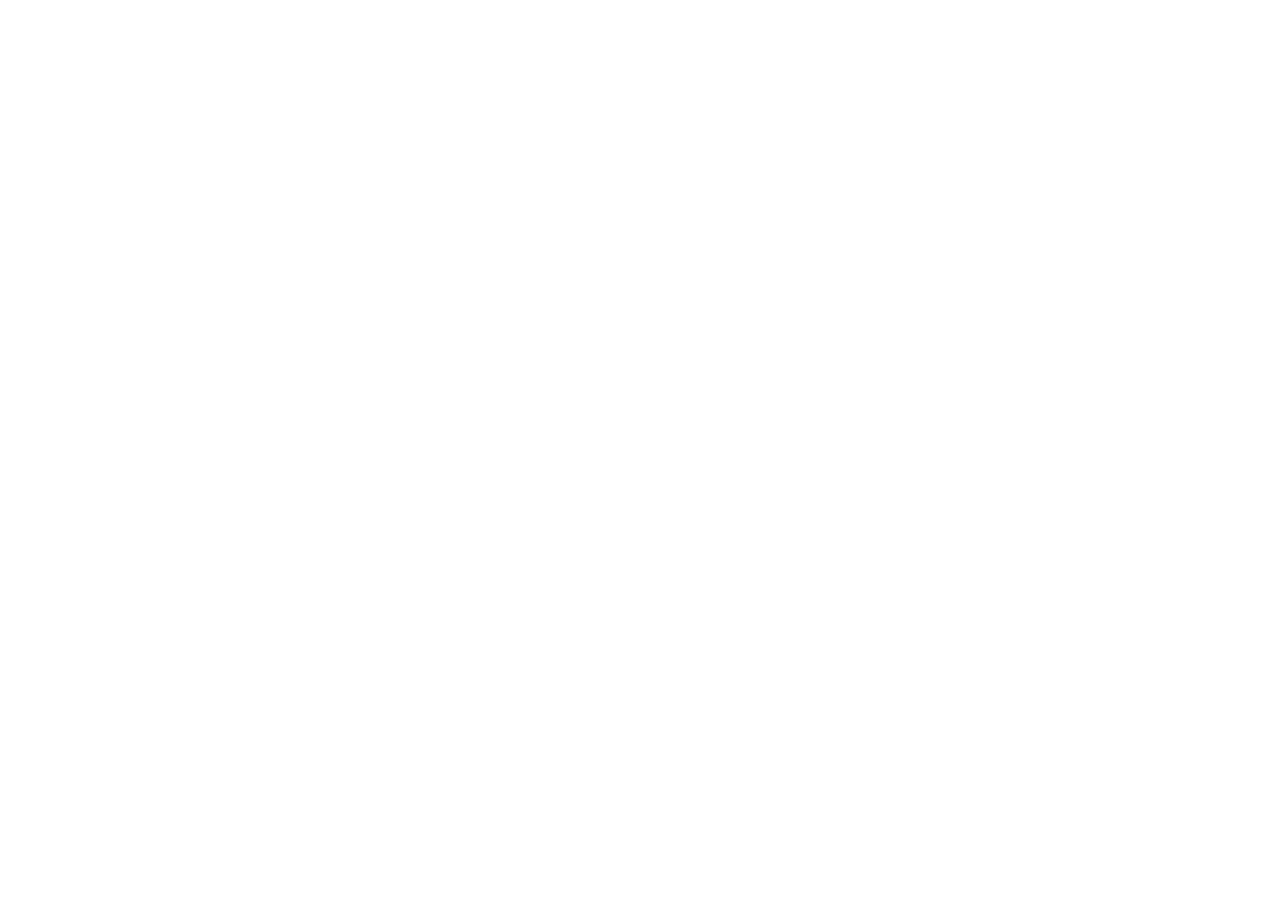
==== index.html @ afcf3399 "create repository" ====
<!DOCTYPE html>
<html lang="en">
  <head>
    <meta charset="UTF-8" />
    <meta http-equiv="X-UA-Compatible" content="IE=edge" />
    <meta name="viewport" content="width=device-width, initial-scale=1.0" />
    <meta name="robots" content="noindex, nofollow" />
    <link href="css/style_general.css" rel="stylesheet" />
    <title>Silfen productlist</title>
  </head>
  <body>
    <header></header>
    <main></main>
    <footer></footer>
    <script src="productlist.js"></script>
  </body>
</html>
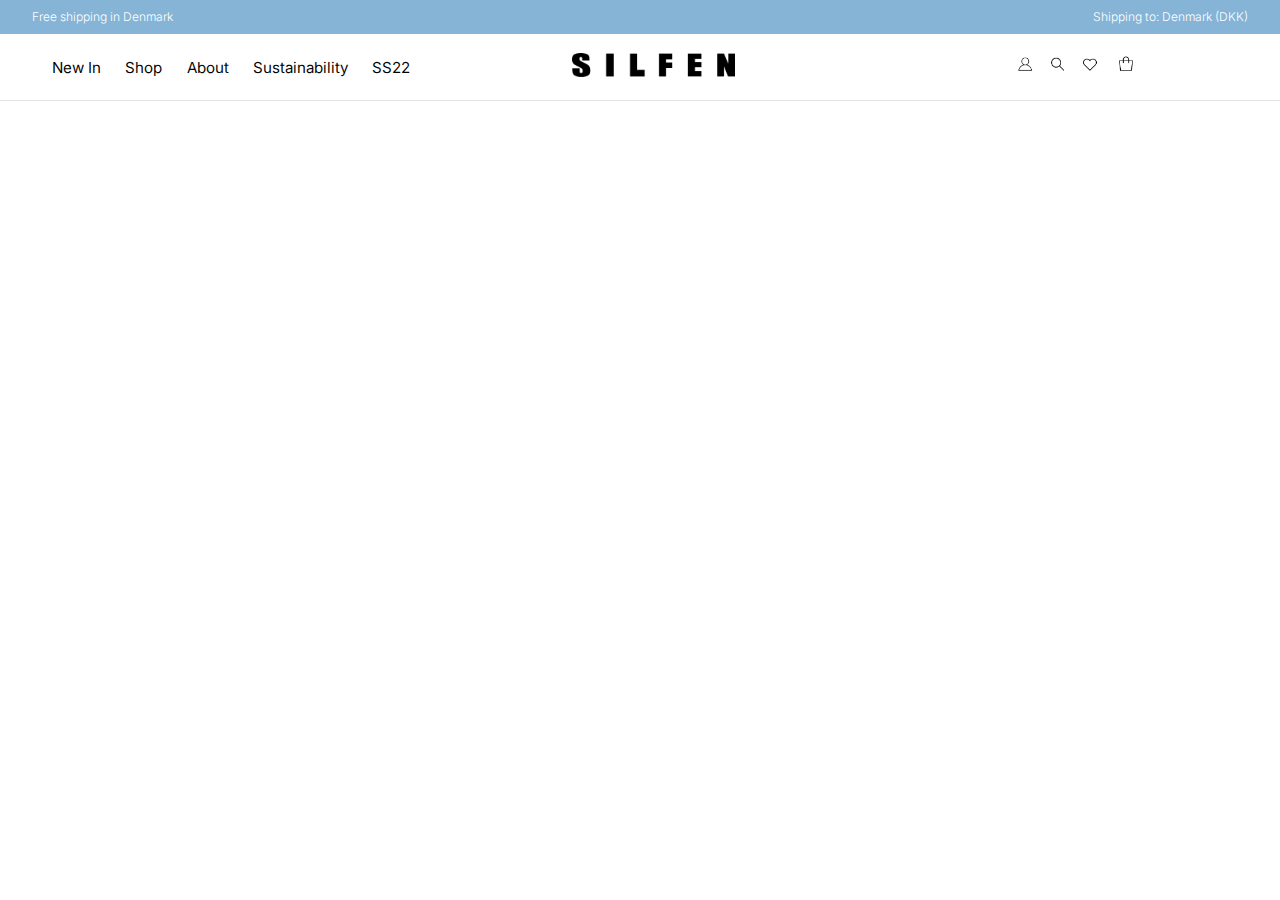
==== commit 4c538ad3: "header styling and html" ====
--- a/index.html
+++ b/index.html
@@ -5,13 +5,45 @@
     <meta http-equiv="X-UA-Compatible" content="IE=edge" />
     <meta name="viewport" content="width=device-width, initial-scale=1.0" />
     <meta name="robots" content="noindex, nofollow" />
-    <link href="css/style_general.css" rel="stylesheet" />
+    <link href="css/style.css" rel="stylesheet" />
     <title>Silfen productlist</title>
   </head>
   <body>
-    <header></header>
+    <header>
+      <div id="announcements-bar">
+        <p>Free shipping in Denmark</p>
+        <p>Shipping to: Denmark (DKK)</p>
+      </div>
+      <nav>
+        <ul id="navigation">
+          <li><a href="#">New In</a></li>
+          <li><a href="index.html">Shop</a></li>
+          <li><a href="#">About</a></li>
+          <li><a href="sustainability.html">Sustainability</a></li>
+          <li><a href="#">SS22</a></li>
+        </ul>
+        <ul>
+          <li>
+            <img
+              id="silfen-logo"
+              src="images/silfen-logo.png"
+              alt="silfen_logo"
+            />
+          </li>
+        </ul>
+        <ul class="secondpartnav">
+          <li>
+            <img
+              id="secondpartnav"
+              src="images/secondpartnav.png"
+              alt="placeholder-nav-image"
+            />
+          </li>
+        </ul>
+      </nav>
+    </header>
     <main></main>
     <footer></footer>
-    <script src="productlist.js"></script>
+    <script src="script-files/productlist.js"></script>
   </body>
 </html>
--- a/css/style.css
+++ b/css/style.css
@@ -0,0 +1,91 @@
+@import url("https://fonts.googleapis.com/css2?family=Inter:wght@100;200;300;400;500;600;700;800;900&display=swap");
+
+/* general styling */
+html,
+body,
+div {
+  margin: 0;
+  padding: 0;
+  border: 0;
+  font-size: 100%;
+}
+
+nav ul li a {
+  text-decoration: none;
+}
+
+body {
+  font-family: "Inter";
+  font-weight: 300;
+}
+
+/* header styling */
+
+header #announcements-bar {
+  color: #ffffff;
+  background: #85b4d7;
+  height: 20px;
+  padding: 7px 0 !important;
+  padding-top: 7px !important;
+  padding-right: 0px !important;
+  padding-bottom: 7px !important;
+  padding-left: 0px !important;
+  line-height: 20px !important;
+  font-size: 0.75rem !important;
+  color: #ffffff !important;
+  vertical-align: top;
+  display: flex;
+  justify-content: space-between;
+}
+
+header #announcements-bar p {
+  margin: 0;
+  padding-left: 2rem;
+  padding-right: 2rem;
+}
+
+header nav {
+  min-height: 55px;
+  outline-width: 0 0 1px 0;
+  border-bottom: 1px solid rgba(0, 0, 0, 0.11);
+  display: grid;
+  grid-template-columns: 33% 33% 33%;
+}
+
+nav ul {
+  display: flex;
+  list-style: none;
+  align-items: center;
+  justify-content: space-around;
+}
+
+nav ul img {
+  max-height: 1.5rem;
+  padding: 0.2rem;
+}
+
+li {
+  font-size: 0.95rem;
+  font-weight: 380;
+  color: black;
+}
+
+/* links styling */
+a:link {
+  color: initial;
+}
+
+a:visited {
+  color: initial;
+}
+
+a:hover {
+  color: initial;
+  border-bottom: 2px solid rgb(0, 0, 0);
+}
+
+a:active {
+  color: initial;
+}
+
+/* main styling */
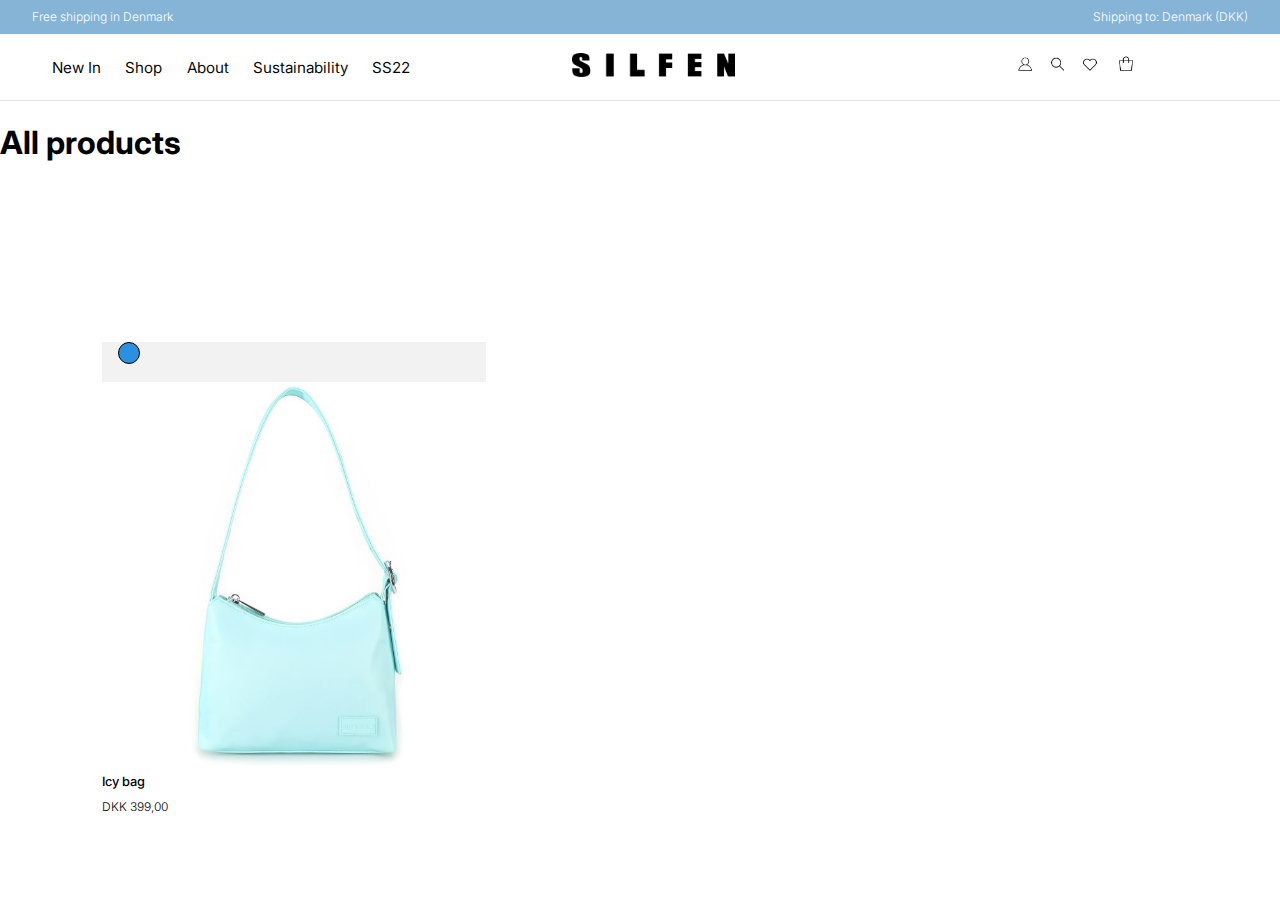
==== commit 25cea147: "creating basics for productlist products" ====
--- a/index.html
+++ b/index.html
@@ -42,7 +42,25 @@
         </ul>
       </nav>
     </header>
-    <main></main>
+    <main>
+      <h1>All products</h1>
+      <div id="product-list-view">
+        <div class="single-product">
+          <div class="product-color-bar">
+            <div class="color-circle"></div>
+          </div>
+          <img
+            id="product-img"
+            src="images/icy-placeholder.jpg"
+            alt="placeholder-bag-image"
+          />
+          <div class="product-info-bar">
+            <h3 class="product-name">Icy bag</h3>
+            <p class="product-price">DKK 399,00</p>
+          </div>
+        </div>
+      </div>
+    </main>
     <footer></footer>
     <script src="script-files/productlist.js"></script>
   </body>
--- a/css/style.css
+++ b/css/style.css
@@ -88,4 +88,50 @@
   color: initial;
 }
 
-/* main styling */
+/* main styling - productlist*/
+
+#product-list-view {
+  display: grid;
+  grid-template-columns: 1fr 1fr 1fr 1fr;
+  padding: 8%;
+}
+
+.product-color-bar {
+  background-color: #f2f2f2;
+  min-height: 2.5rem;
+}
+
+.color-circle {
+  background-color: #2a90df;
+  border: 1px solid #000;
+  max-width: 20px;
+  min-height: 20px;
+  border-radius: 100%;
+  margin: 1rem;
+}
+
+.single-product {
+  padding: 2.5rem 0 0 0;
+}
+
+.single-product img {
+  max-height: 24rem;
+}
+
+.product-info-bar {
+  background-color: #ffffff;
+  display: flex;
+  flex-direction: column;
+}
+
+.single-product h3 {
+  font-size: 0.8rem;
+  font-weight: 500;
+  margin: 0.3rem 0 0.3rem 0;
+}
+
+.single-product p {
+  font-size: 0.75rem;
+  font-weight: 300;
+  margin: 0.3rem 0 0.3rem 0;
+}
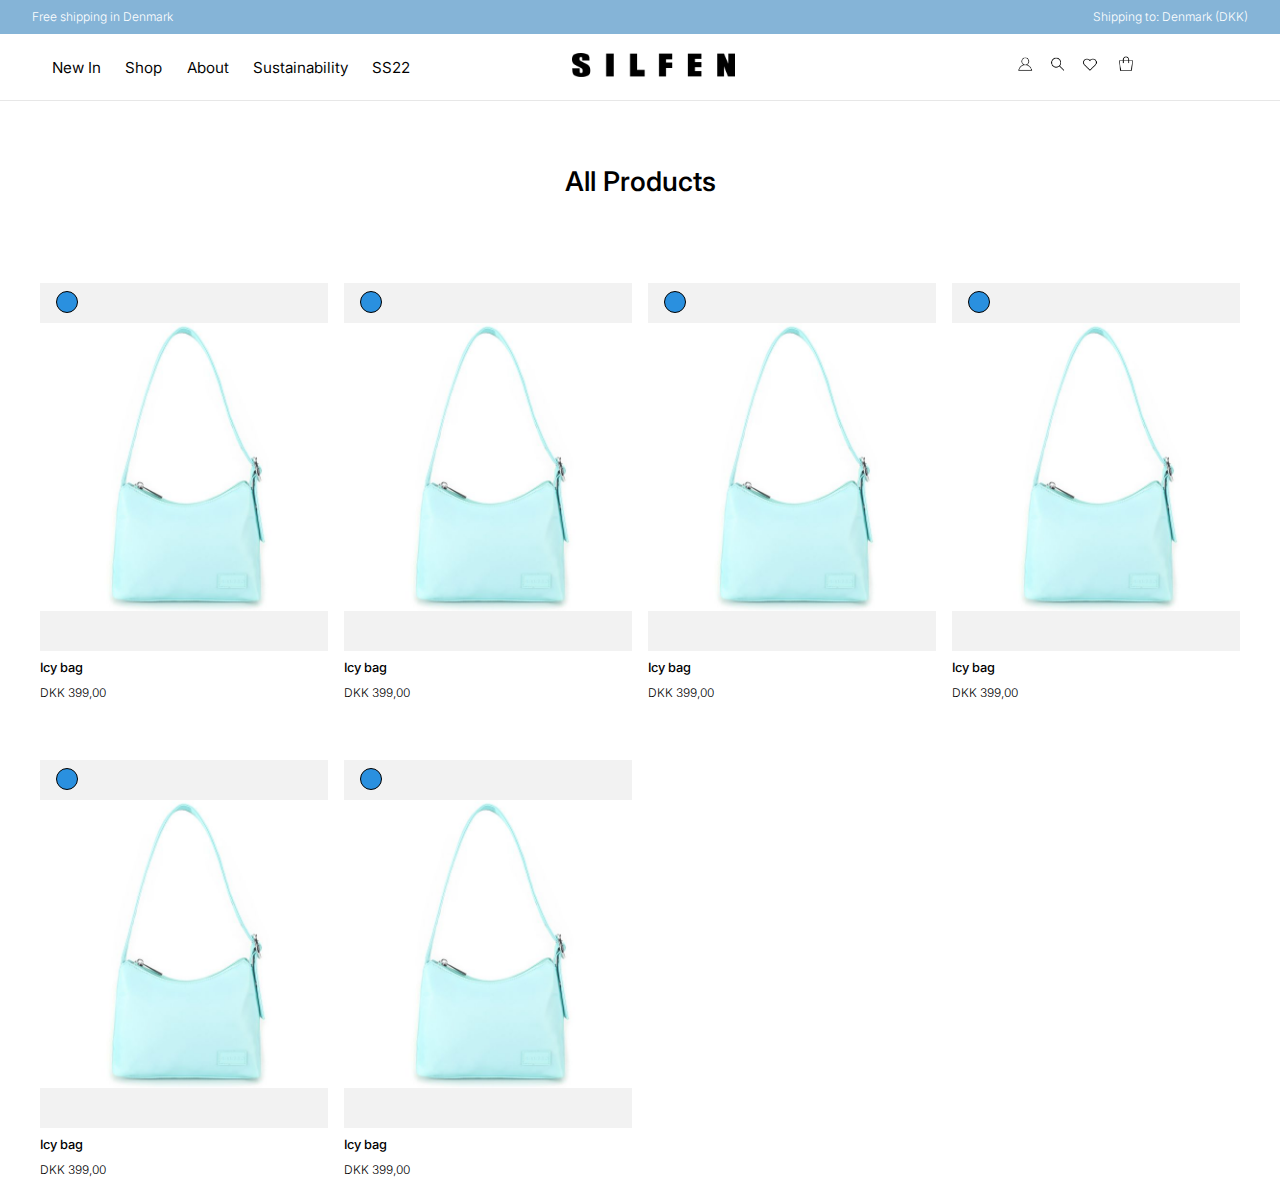
==== commit fc7d9032: "finalizing template look of productlist page" ====
--- a/index.html
+++ b/index.html
@@ -43,8 +43,78 @@
       </nav>
     </header>
     <main>
-      <h1>All products</h1>
+      <h1>All Products</h1>
       <div id="product-list-view">
+        <div class="single-product">
+          <div class="product-color-bar">
+            <div class="color-circle"></div>
+          </div>
+          <img
+            id="product-img"
+            src="images/icy-placeholder.jpg"
+            alt="placeholder-bag-image"
+          />
+          <div class="product-info-bar">
+            <h3 class="product-name">Icy bag</h3>
+            <p class="product-price">DKK 399,00</p>
+          </div>
+        </div>
+        <div class="single-product">
+          <div class="product-color-bar">
+            <div class="color-circle"></div>
+          </div>
+          <img
+            id="product-img"
+            src="images/icy-placeholder.jpg"
+            alt="placeholder-bag-image"
+          />
+          <div class="product-info-bar">
+            <h3 class="product-name">Icy bag</h3>
+            <p class="product-price">DKK 399,00</p>
+          </div>
+        </div>
+        <div class="single-product">
+          <div class="product-color-bar">
+            <div class="color-circle"></div>
+          </div>
+          <img
+            id="product-img"
+            src="images/icy-placeholder.jpg"
+            alt="placeholder-bag-image"
+          />
+          <div class="product-info-bar">
+            <h3 class="product-name">Icy bag</h3>
+            <p class="product-price">DKK 399,00</p>
+          </div>
+        </div>
+        <div class="single-product">
+          <div class="product-color-bar">
+            <div class="color-circle"></div>
+          </div>
+          <img
+            id="product-img"
+            src="images/icy-placeholder.jpg"
+            alt="placeholder-bag-image"
+          />
+          <div class="product-info-bar">
+            <h3 class="product-name">Icy bag</h3>
+            <p class="product-price">DKK 399,00</p>
+          </div>
+        </div>
+        <div class="single-product">
+          <div class="product-color-bar">
+            <div class="color-circle"></div>
+          </div>
+          <img
+            id="product-img"
+            src="images/icy-placeholder.jpg"
+            alt="placeholder-bag-image"
+          />
+          <div class="product-info-bar">
+            <h3 class="product-name">Icy bag</h3>
+            <p class="product-price">DKK 399,00</p>
+          </div>
+        </div>
         <div class="single-product">
           <div class="product-color-bar">
             <div class="color-circle"></div>
--- a/css/style.css
+++ b/css/style.css
@@ -1,6 +1,19 @@
 @import url("https://fonts.googleapis.com/css2?family=Inter:wght@100;200;300;400;500;600;700;800;900&display=swap");
 
 /* general styling */
+
+:root {
+  /* FONTS */
+  --primary-font: "Inter", sans-serif;
+  --font-color: #0000;
+  --secondary-el-color: #f2f2f2;
+  --silfen-blue: #85b4d7;
+  --black: rgb(0, 0, 0);
+  --white: #ffffff;
+  --accent-black: rgba(0, 0, 0, 0.094);
+
+  /* BUTTONS */
+}
 html,
 body,
 div {
@@ -15,15 +28,15 @@
 }
 
 body {
-  font-family: "Inter";
+  font-family: var(--primary-font);
   font-weight: 300;
 }
 
 /* header styling */
 
 header #announcements-bar {
-  color: #ffffff;
-  background: #85b4d7;
+  color: var(--white);
+  background: var(--silfen-blue);
   height: 20px;
   padding: 7px 0 !important;
   padding-top: 7px !important;
@@ -32,7 +45,7 @@
   padding-left: 0px !important;
   line-height: 20px !important;
   font-size: 0.75rem !important;
-  color: #ffffff !important;
+  color: var(--white) !important;
   vertical-align: top;
   display: flex;
   justify-content: space-between;
@@ -47,7 +60,7 @@
 header nav {
   min-height: 55px;
   outline-width: 0 0 1px 0;
-  border-bottom: 1px solid rgba(0, 0, 0, 0.11);
+  border-bottom: 1px solid var(--accent-black);
   display: grid;
   grid-template-columns: 33% 33% 33%;
 }
@@ -67,7 +80,7 @@
 li {
   font-size: 0.95rem;
   font-weight: 380;
-  color: black;
+  color: var(--font-color);
 }
 
 /* links styling */
@@ -81,7 +94,7 @@
 
 a:hover {
   color: initial;
-  border-bottom: 2px solid rgb(0, 0, 0);
+  border-bottom: 2px solid var(--black);
 }
 
 a:active {
@@ -93,33 +106,39 @@
 #product-list-view {
   display: grid;
   grid-template-columns: 1fr 1fr 1fr 1fr;
-  padding: 8%;
+  grid-template-rows: auto;
+  padding: 1rem 40px 0 40px;
+  grid-column-gap: 1rem;
 }
 
 .product-color-bar {
-  background-color: #f2f2f2;
+  background-color: var(--secondary-el-color);
   min-height: 2.5rem;
 }
 
 .color-circle {
   background-color: #2a90df;
-  border: 1px solid #000;
+  border: 1px solid var(--black);
   max-width: 20px;
   min-height: 20px;
   border-radius: 100%;
   margin: 1rem;
+  transform: translate(0, 8px);
 }
 
 .single-product {
   padding: 2.5rem 0 0 0;
+  max-width: 100%;
 }
 
 .single-product img {
-  max-height: 24rem;
+  max-width: 100%;
+  padding: 0 0 2.5rem 0;
+  background-color: var(--secondary-el-color);
 }
 
 .product-info-bar {
-  background-color: #ffffff;
+  background-color: var(--white);
   display: flex;
   flex-direction: column;
 }
@@ -135,3 +154,11 @@
   font-weight: 300;
   margin: 0.3rem 0 0.3rem 0;
 }
+
+h1 {
+  display: flex;
+  justify-content: center;
+  font-weight: 550;
+  font-size: 1.7rem;
+  margin: 4rem 0 0.8rem 0;
+}
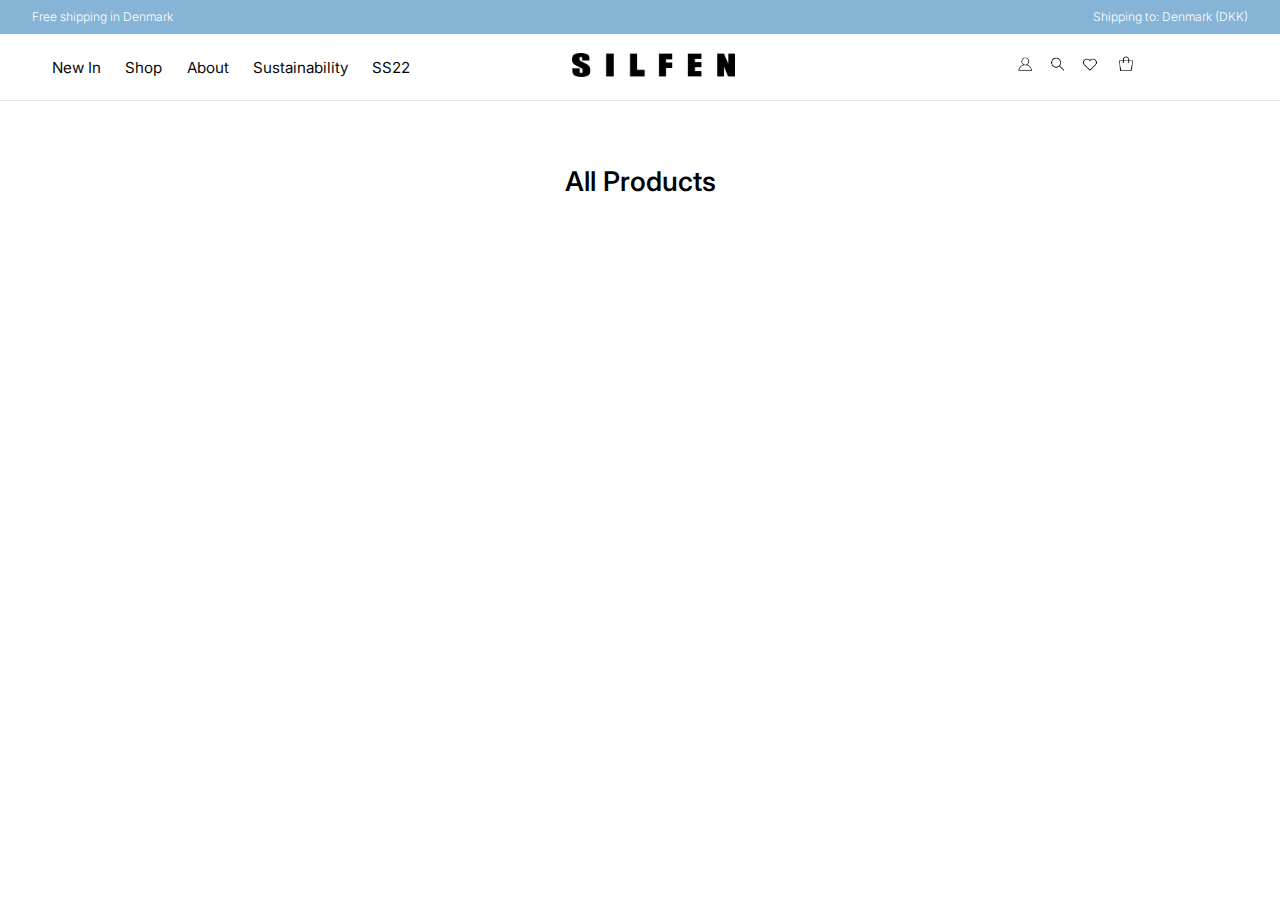
==== commit 697b38d8: "template img and name" ====
--- a/index.html
+++ b/index.html
@@ -44,16 +44,24 @@
     </header>
     <main>
       <h1>All Products</h1>
-      <div id="product-list-view">
+      <template id="bag_template">
+        <article class="bag">
+        <img src="images/Screenshot 2022-04-28 152610.jpg" alt="bag">
+        <h3>Shoulder Bag Thora Winter</h3>
+        <p class="price">499</p>
+       </article>
+      </template>
+     <!-- <div id="product-list-view">
         <div class="single-product">
           <div class="product-color-bar">
             <div class="color-circle"></div>
           </div>
-          <img
-            id="product-img"
-            src="images/icy-placeholder.jpg"
-            alt="placeholder-bag-image"
-          />
+          <a href="productpage.html">
+            <img
+              id="product-img"
+              src="images/icy-placeholder.jpg"
+              alt="placeholder-bag-image"
+          /></a>
           <div class="product-info-bar">
             <h3 class="product-name">Icy bag</h3>
             <p class="product-price">DKK 399,00</p>
@@ -128,10 +136,12 @@
             <h3 class="product-name">Icy bag</h3>
             <p class="product-price">DKK 399,00</p>
           </div>
-        </div>
+        </div> -->
       </div>
+ 
     </main>
     <footer></footer>
-    <script src="script-files/productlist.js"></script>
-  </body>
+    <!-- <script src="script-files/productlist.js"></script> -->
+ 
+    <script src="script.js"></script> </body>
 </html>
--- a/css/style.css
+++ b/css/style.css
@@ -11,6 +11,7 @@
   --black: rgb(0, 0, 0);
   --white: #ffffff;
   --accent-black: rgba(0, 0, 0, 0.094);
+  --accent-grey-text: rgba(0, 0, 0, 0.51);
 
   /* BUTTONS */
 }
@@ -162,3 +163,150 @@
   font-size: 1.7rem;
   margin: 4rem 0 0.8rem 0;
 }
+
+/* Sustanability page style */
+
+.h1Sustainable {
+  display: flex;
+  justify-content: center;
+  font-weight: 550;
+  font-size: 3rem;
+  margin: 3rem 0 0.8rem 0;
+}
+
+h2 {
+  display: flex;
+  justify-content: left;
+  font-weight: 550;
+  font-size: 1.3rem;
+  margin: 2%;
+}
+
+.SustText {
+  position: relative;
+  font-size: 14px;
+  position: center;
+  color: black;
+  font-family: var(--font-1);
+  font-weight: 200;
+  margin: 2%;
+}
+
+/*Heading: Sustainability Report 2022*/
+.SustReport {
+  display: grid;
+  grid-template-columns: repeat(auto-fill);
+  gap: 2rem;
+  justify-content: center;
+  margin-top: rem;
+}
+
+.BoxHeading {
+  width: 650px;
+  height: 80px;
+  transition: opacity 0.25s;
+  background: white;
+  border: 2px rgba(50, 48, 48, 0.686);
+  border-style: solid;
+  margin-top: 5rem;
+}
+
+.BoxHeading > * {
+  transform: translateY(-40px);
+}
+
+.BoxHeading:hover > * {
+  opacity: 100%;
+  color: #7bafd4;
+}
+
+/*SubHeadings*/
+
+.SubHeading {
+  width: 650px;
+  height: 2000px;
+  transition: opacity 0.25s;
+  background: white;
+  border: 2px rgba(50, 48, 48, 0.686);
+  border-style: solid;
+  margin-top: 0.01rem;
+}
+
+/*INTRODUCTION*/
+#timeline {
+  max-width: 500px;
+  margin-left: 12%;
+  margin-bottom: 5%;
+  margin-top: 5%;
+}
+
+/* product page */
+#purchase-card {
+  display: flex;
+  flex-direction: column;
+  row-gap: 1rem;
+}
+
+#product-page {
+  display: grid;
+  grid-template-columns: 2fr 0.8fr;
+  grid-column-gap: 2.5rem;
+  max-width: 80%;
+  padding: 4rem 2rem 2rem 6rem;
+}
+
+#big-product-image {
+  min-width: 100%;
+}
+
+.add-to-cart-area {
+  display: flex;
+  column-gap: 4%;
+}
+
+.add-to-cart-area button {
+  background-color: var(--black);
+  color: var(--white);
+  border: 0px;
+  max-height: 2.6rem;
+  min-width: 75%;
+  font-family: var(--font-1);
+}
+
+.plus-minus-products {
+  min-width: 25%;
+  max-height: 2.6rem;
+  border: 1px solid var(--accent-black);
+  display: flex;
+  justify-content: center;
+  align-items: center;
+}
+
+#product-page h1 {
+  font-weight: 400;
+  font-size: 1.8rem;
+  display: flex;
+  justify-content: left;
+  margin-top: 0;
+}
+
+.price-productpage {
+  font-weight: 350;
+  font-size: 1rem;
+  margin: 0;
+}
+
+.product-description {
+  color: var(--accent-grey-text);
+  font-size: 0.9rem;
+}
+
+#product-page .color-circle {
+  margin: 0.1rem 1rem 1rem 0;
+  min-width: 5px;
+  max-height: 5px;
+}
+
+.color-title {
+  margin: 0;
+}
